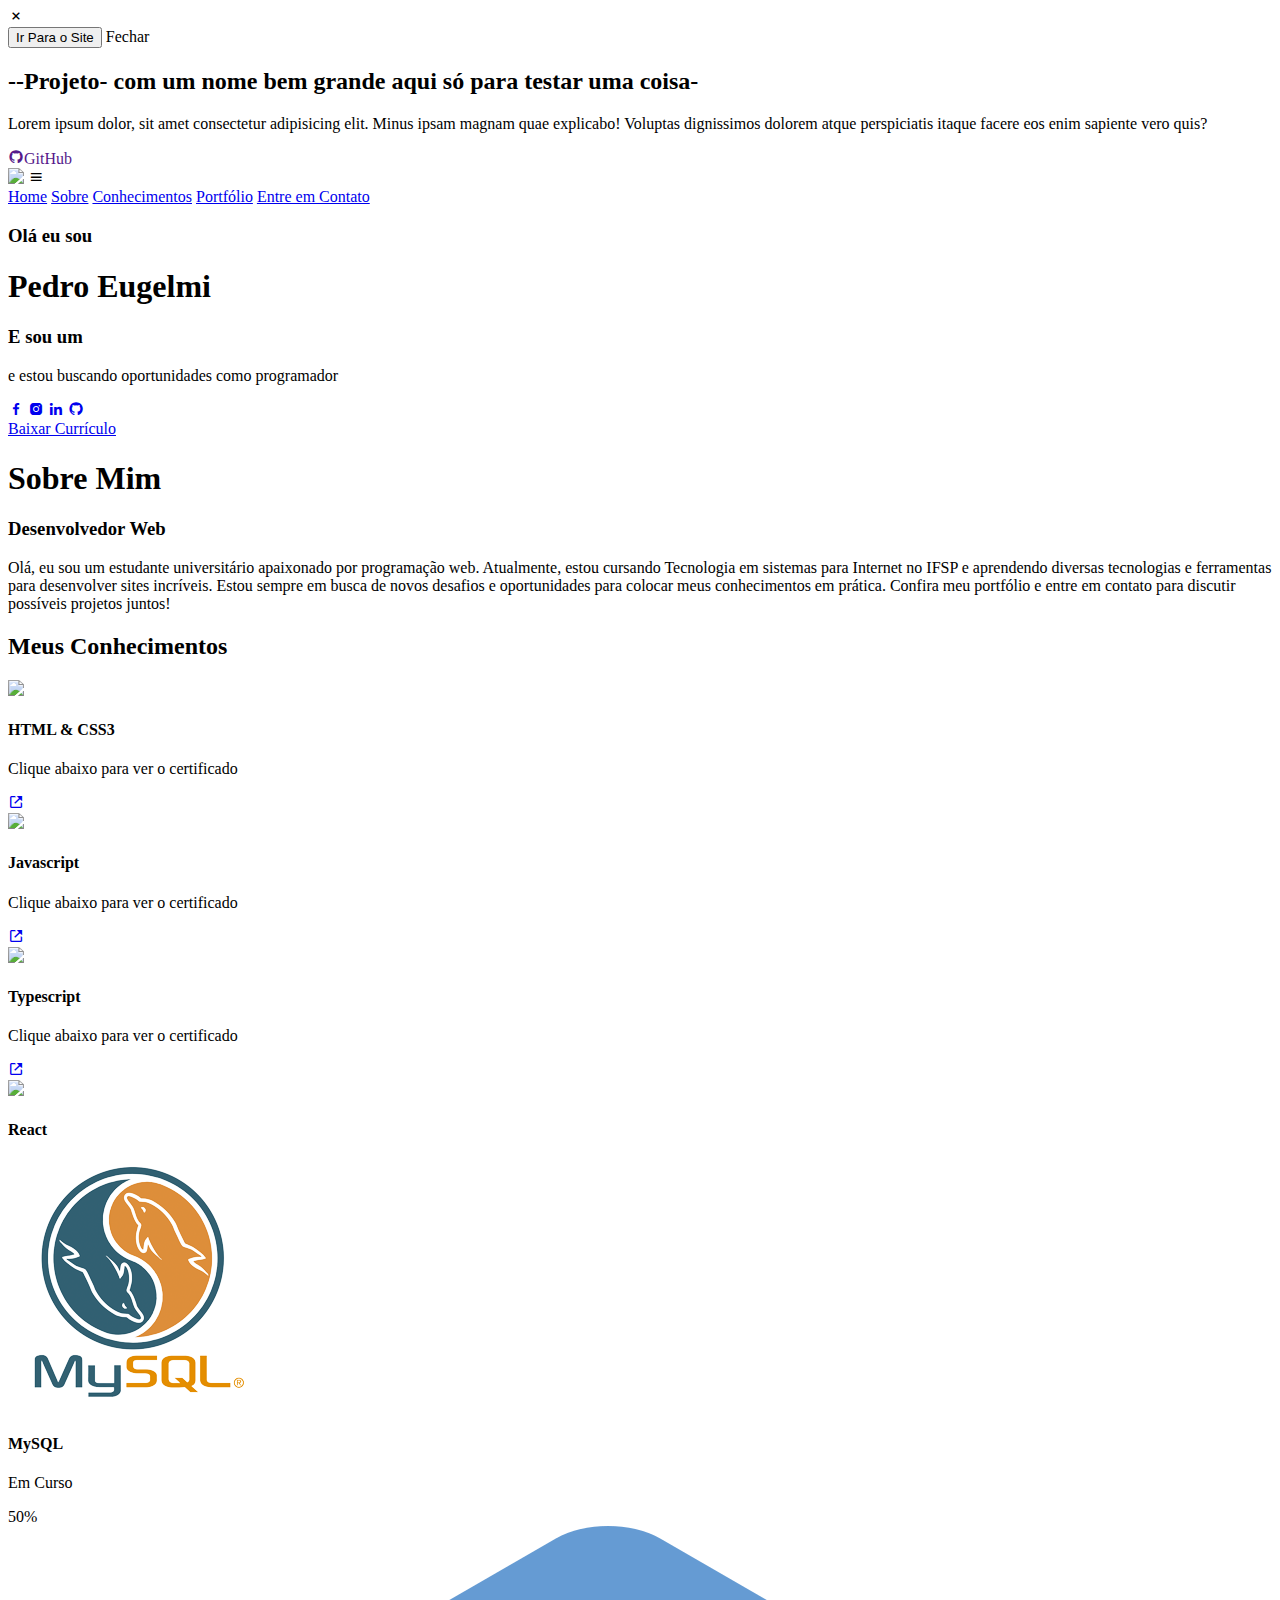
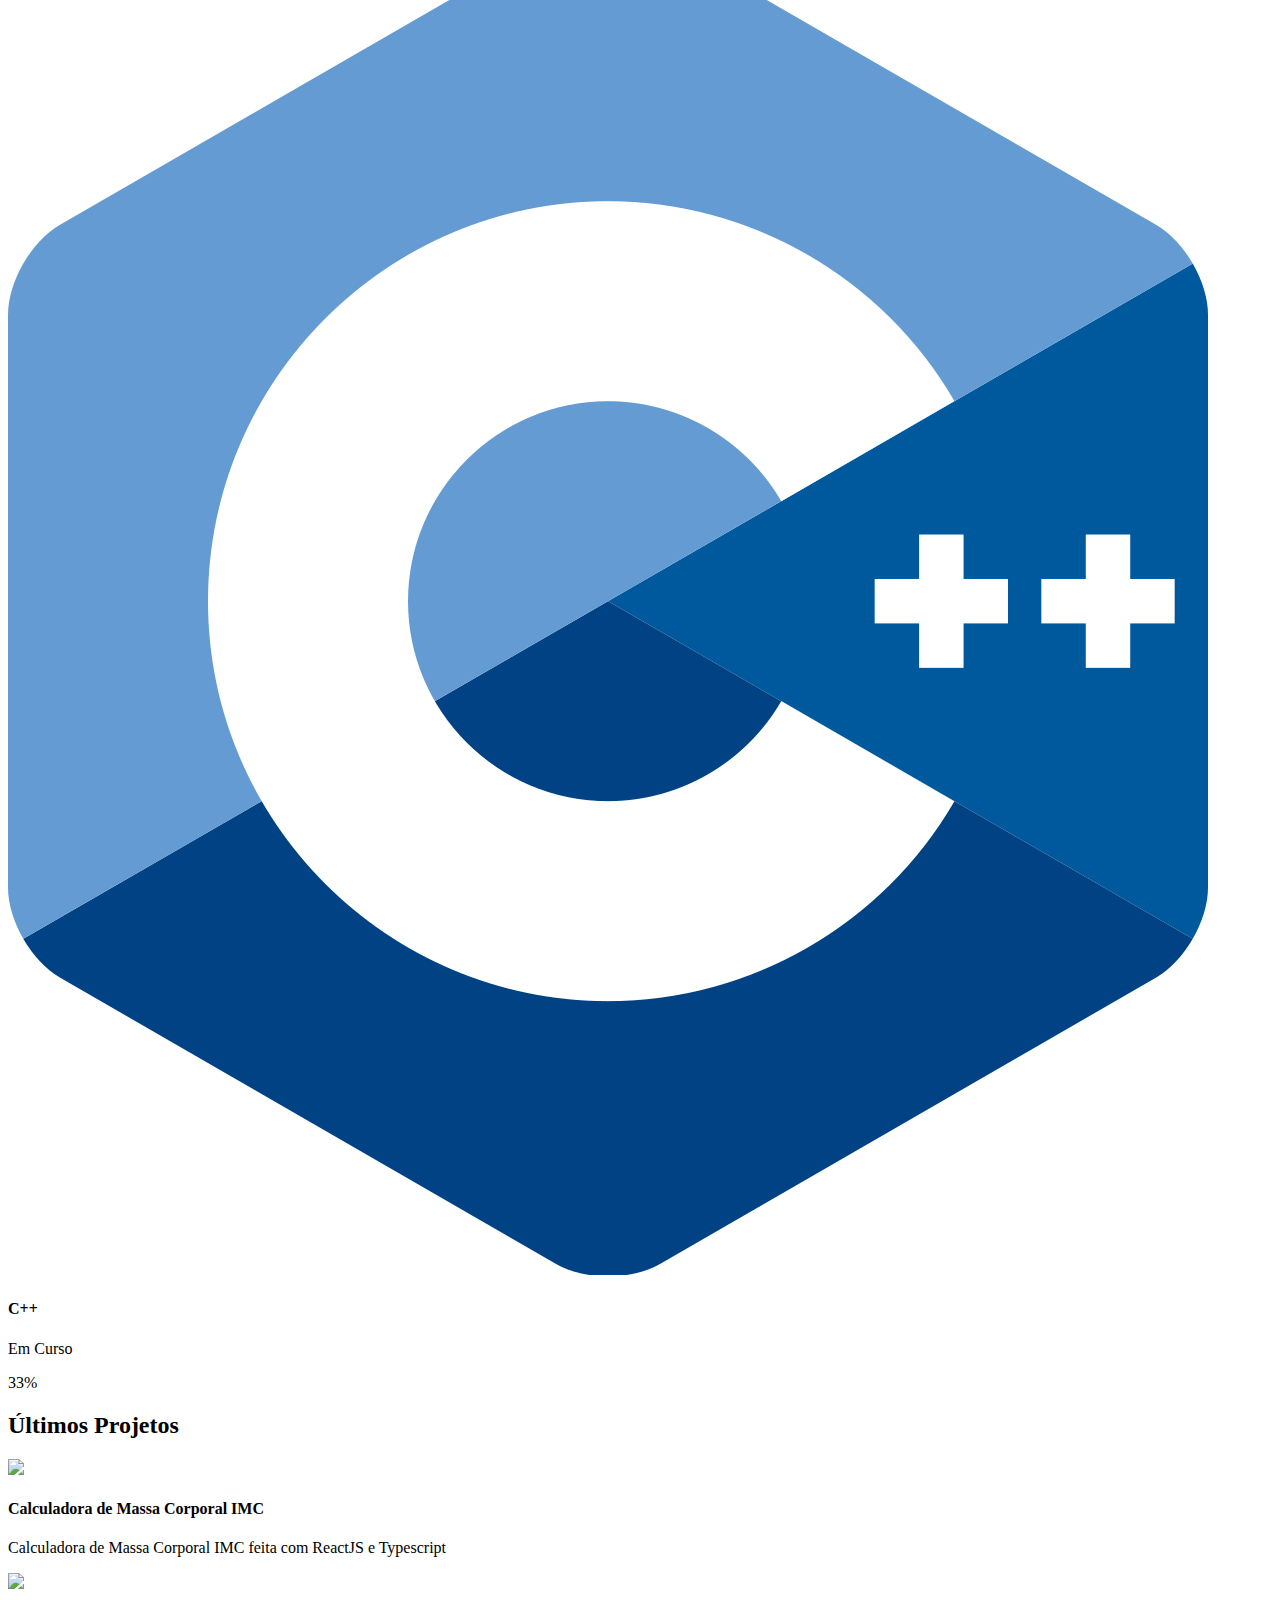
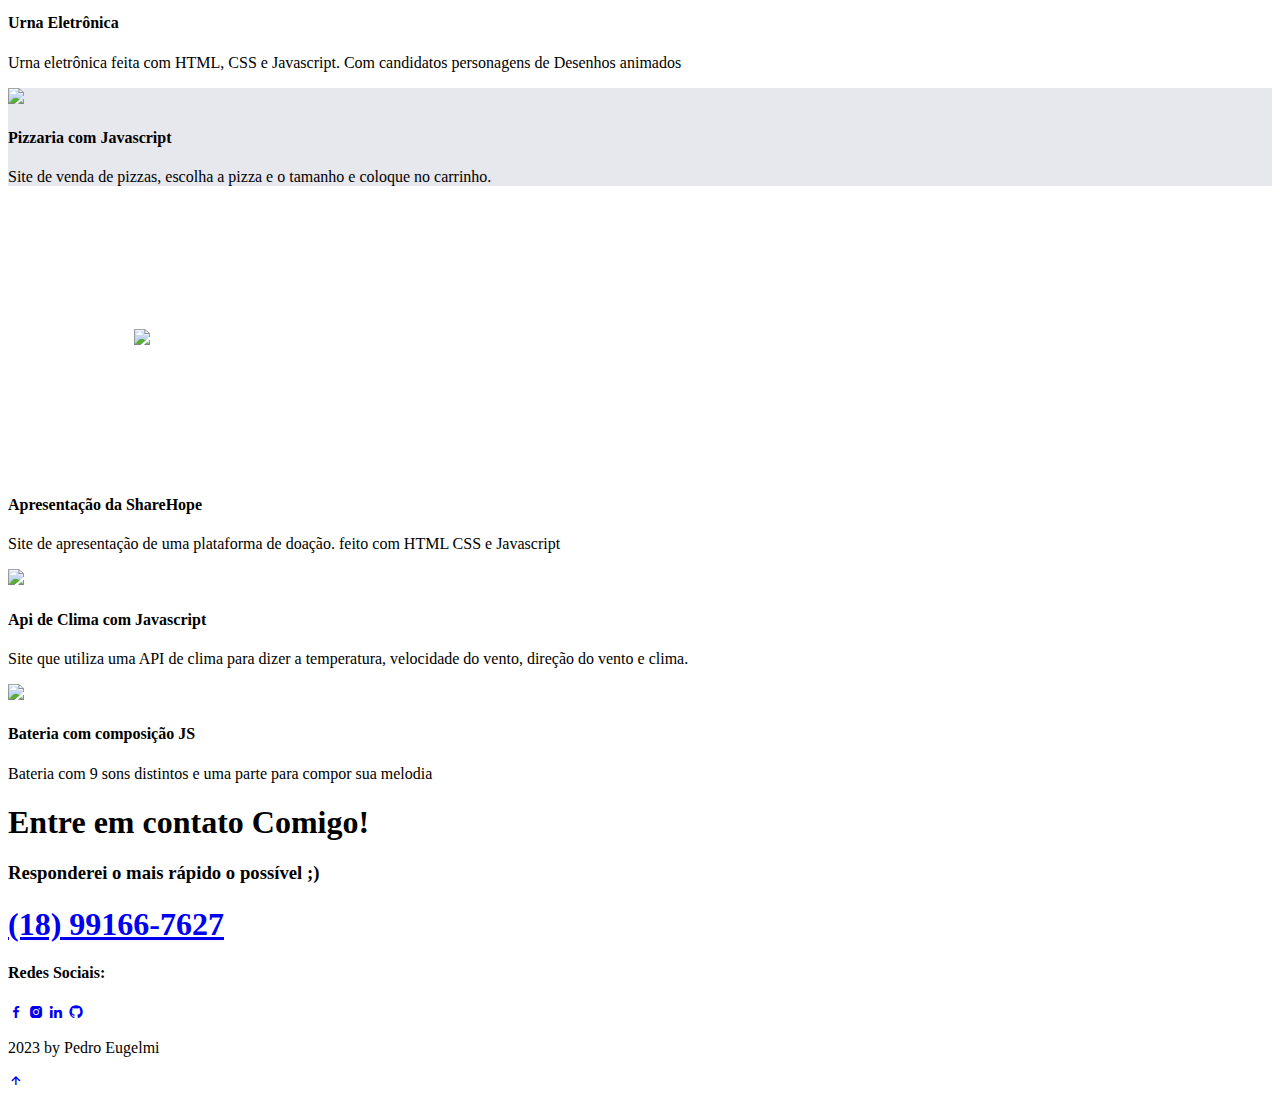
==== Portfolio/Index.html @ 973f457f "updating" ====
<!DOCTYPE html>
<html lang="en">
<head>
    <meta charset="UTF-8">
    <meta http-equiv="X-UA-Compatible" content="IE=edge">
    <meta name="viewport" content="width=device-width, initial-scale=1.0">
    <title>Pedro Eugelmi - Desenvolvedor Web</title>
    <link href="style.css" rel="stylesheet">
    <link href='https://unpkg.com/boxicons@2.1.4/css/boxicons.min.css' rel='stylesheet'>
    <link rel="icon" type="image/png" href="https://raw.githubusercontent.com/Pedro-Eugelmi/Portfolio/master/Portfolio/Assets/Favicon.png">

</head>
<body>   
    <!--Modal-->
              <div class="popUp">
                
                <div class="popUp-box">
                    <div class="close"><i class='bx bx-x'></i>
                    </div>
                    <div class="popUpLeft">
                        <div class="siteImg">
                    
                        </div>
                        <div class="buttons">
                          <a class="site" href="" target="_blank"><button class="button">Ir Para o Site</button></a>
                          <a class="closePC">Fechar</a>  
                        </div>
                        
                    </div>

                    <div class="popUpRight">        
                        <div class="content">
                            
                            <h2>--Projeto- com um nome bem grande aqui só para testar uma coisa-</h2>
                            <p>Lorem ipsum dolor, sit amet consectetur adipisicing elit. Minus ipsam magnam quae explicabo! Voluptas dignissimos dolorem atque perspiciatis itaque facere eos enim sapiente vero quis?</p>
                        </div>    
                            <div class="gitHub">                          
                              <a href="" target="_blank"> <i class='bx bxl-github'>GitHub</i></a>
                            </div>
                        
                    </div>
                </div>    

              </div>
    <!--Header desing-->

<header class="header">
    <a href="#" class="logo"><img src="Assets/Logopedro.png"></a>

    <i class='bx bx-menu' id="menu-item" ></i>

    <nav class="navbar">
        <a href="#home" class="active">Home</a>
        <a href="#sobre">Sobre</a>
        <a href="#conhecimentos">Conhecimentos</a>
        <a href="#portfolio">Portfólio</a>
        <a href="#contato">Entre em Contato</a>
    </nav>
</header>

<!--Home Section Desing-->

<section class="home" id="home">
    <div class="home-content">
        <h3 class="heading">Olá eu sou</h3>
        <h1 class="heading">Pedro Eugelmi</h1>
        <h3 class="heading">E sou um <span class="multiple-text"></span></h3>
        <p class="heading"  > e estou buscando oportunidades como programador
        </p>

        <div class="social-media">
            <a target="_blank" href="https://www.facebook.com/pedro.gabriel.37604303/"><i class='bx bxl-facebook'></i></a>
            <a target="_blank" href="https://www.instagram.com/pedroeugelmi/"><i class='bx bxl-instagram-alt' ></i></a>
            <a target="_blank" href="https://www.linkedin.com/in/pedro-eugelmi-3124a323a/"><i class='bx bxl-linkedin' ></i></a>
            <a target="_blank" href="https://github.com/Pedro-Eugelmi"><i class='bx bxl-github' ></i></a>
        </div>
        <a target="_blank" href="Assets/pdf/Pedro Eugelmi FRONTEND.pdf" class="btn">Baixar Currículo</a>
    </div>


</section>
<!--about me-->
<section class="aboutme" id="sobre">
    
    <div class="abtm">
        <div class="photo-spot">
           
        </div>

        <div class="aboutme-inf">
            <h1>Sobre <span>Mim</span></h1>
            <h3>Desenvolvedor Web</h3>
            <p>Olá, eu sou um estudante universitário apaixonado por programação web. 
                Atualmente, estou cursando Tecnologia em sistemas para Internet no <span>IFSP</span> 
                e aprendendo diversas tecnologias e ferramentas para desenvolver sites incríveis. Estou sempre em busca de novos desafios e oportunidades para colocar meus conhecimentos em prática. Confira meu portfólio e entre em contato para discutir possíveis projetos juntos!</p> 
                 
        </div>
         <div class="photo-spot-mobile">
        </div>
        
    </div>
    <!--mobile version photo-->
   
</section>
<!--knowledge-->
<section class="skills" id="conhecimentos">
    <h2 class="heading">Meus <span>Conhecimentos</span></h2>
    <div class="skills-container">
  
        <div data-key="1" class="skills-box">
            <img src="https://alunos.b7web.com.br/media/courses/logo/html5-e-css3.jpg">
           
            <div class="skills-layer">
                <h4>HTML & CSS3</h4>
                <p>Clique abaixo para ver o certificado</p>
                <a target="_blank" href="https://alunos.b7web.com.br/media/certificates/certificado_6801363.jpg"><i class='bx bx-link-external'></i></a>
            </div>
            
        </div>

        <div data-key="2" class="skills-box">
            <img src="https://alunos.b7web.com.br/media/courses/logo/javascript.jpg">
           
            <div class="skills-layer">
                <h4>Javascript</h4>
                <p>Clique abaixo para ver o certificado</p>
                <a target="_blank" href="https://alunos.b7web.com.br/media/certificates/certificado_493342.jpg"><i class='bx bx-link-external'></i></a>
            </div>
            
        </div>


            <div data-key="3" class="skills-box">
                <img src="https://alunos.b7web.com.br/media/courses/logo/typescript.jpg">
                    
                <div class="skills-layer">
                    <h4>Typescript</h4>
                    <p>Clique abaixo para ver o certificado</p>
                    <a href="#"><i class='bx bx-link-external'></i></a>
                </div>
          </div>
                


                
                <div data-key="4" class="skills-box">
                    <img src="https://alunos.b7web.com.br/media/courses/logo/reactjs.jpg">
                        
                    <div class="skills-layer">
                        <div class="finished">
                            <h4>React</h4>
                           <!--  <p>Em curso</p>
                           <a href="#"><i class='bx bx-link-external'></i></a>
                            <div class="studying">
                                <div class="bar">
                                    <div style="width: 10%;" class="line"></div>
                                
                                </div>
        
                                <div class="percentage">
                                    <span>30%</span>
                                </div>
        
                            </div> 
                            -->
                            
                        </div>
                    </div> 
                </div>
                                

            <div data-key="5" class="skills-box">
                <img src="Assets/techimg/mysql.png">
                    
            <div class="skills-layer">
                <div class="finished">
                    <h4>MySQL</h4>
                    <p>Em Curso</p>
                    <!--<a href="#"><i class='bx bx-link-external'></i></a>-->
                    <div class="studying">
                        <div class="bar">
                            <div style="width: 50%;" class="line">
                            </div>
                        
                        </div>

                        <div class="percentage">
                            <span>50%</span>
                        </div>

                    </div>   

                </div>
                
            </div> 
        </div>



        <div data-key="6" class="skills-box">
            <img src="Assets/techimg/cplusplus.png">
                
        <div class="skills-layer">
            <div class="finished">
                <h4>C++</h4>
                <p>Em Curso</p>
                <!--<a href="#"><i class='bx bx-link-external'></i></a>-->
                <div class="studying">
                    <div class="bar">
                        <div style="width: 33%;" class="line">
                        </div>
                    
                    </div>

                    <div class="percentage">
                        <span>33%</span>
                    </div>

                </div>   

            </div>
            
        </div> 
    </div>
                
                
                
            
            
    
        
   </div> 
</section>

<!--Portfólio-->
 <section class="portfolio" id="portfolio">
    <h2 class="heading"> Últimos <span>Projetos</span></h2>

    <div class="portfolio-container">

        <div data-key="1" class="portfolio-box">
            <img src="Assets/siteimages/masscalculator/small.jpg">
            <div class="portfolio-layer">
                <h4>Calculadora de Massa Corporal IMC</h4>
                <p>Calculadora de Massa Corporal IMC feita com ReactJS e Typescript
                   </p>
            </div>
            
        </div>

        <div data-key="2" class="portfolio-box">
            <img src="Assets/siteimages/urnaimages/urna.png">
            <div class="portfolio-layer">
                <h4>Urna Eletrônica</h4>
                <p>Urna eletrônica feita com HTML, CSS e Javascript. 
                    Com candidatos personagens de Desenhos animados
                </p>
            </div>
            
        </div>


    
        <div data-key="3" style="background-color: rgb(231, 231, 238);" class="portfolio-box">
            <img src="../Pizzaria/images/Logo.png">
            <div class="portfolio-layer">
                <h4>Pizzaria com Javascript</h4>
                <p>Site de venda de pizzas, escolha a pizza e o tamanho e coloque no carrinho.
                   </p>
            </div>
            
        </div>

        <div data-key="4" class="portfolio-box">
            <img src="Assets/siteimages/sharehopeimages/logo.png" style="padding: 10%;">
            <div class="portfolio-layer">
                <h4>Apresentação da ShareHope</h4>
                <p>Site de apresentação de uma plataforma de doação. feito com HTML CSS e Javascript</p>
                </div>
            
        </div>

        <div  data-key="5" class="portfolio-box">
            <img src="Assets/siteimages/weather/size.jpg">
            <div class="portfolio-layer">
                <h4>Api de Clima com Javascript</h4>
                <p>Site que utiliza uma API de clima para dizer a temperatura, velocidade do vento, direção do vento e clima.
                   </p>
            </div>
            
        </div>

        <div data-key="6" class="portfolio-box">
            <img src="Assets/siteimages/bateria/size.jpg">
            <div class="portfolio-layer">
                <h4>Bateria com composição JS</h4>
                <p>Bateria com 9 sons distintos e uma parte para compor sua melodia </p>
            
            </div>

        </div> 
        
        
    </div><div class="button" style="display: none;">
            <a href="#" class="btn">Mais Projetos
            </a>
        </div>
             
 </section>
 <!--Desing contato-->
        <section class="contact" id="contato">
            <div class="whatsapp">
                <div class="wtp-inf">
                    <h1>Entre em contato <span>Comigo!</span></h1>
                    <h3>Responderei o mais rápido o possível ;)</h3>
                    <a target="_blank" href="https://api.whatsapp.com/send?phone=18991667627"><h1><span>(18) 99166-7627</a></span></h1></a>
        
                </div>
            </div>
                <h4>Redes Sociais:</h4>
                <div class="social-media">
                    
                    <a target="_blank" href="https://www.facebook.com/pedro.gabriel.37604303/"><i class='bx bxl-facebook'></i></a>
                    <a target="_blank" href="https://www.instagram.com/pedroeugelmi/"><i class='bx bxl-instagram-alt' ></i></a>
                    <a target="_blank" href="https://www.linkedin.com/in/pedro-eugelmi-3124a323a/"><i class='bx bxl-linkedin' ></i></a>
                    <a target="_blank" href="https://github.com/Pedro-Eugelmi"><i class='bx bxl-github' ></i></a>
                </div>
            
            
        </section>
 <!--desing footer-->
  <footer class="footer">
    <div class="footer-text">
        <p>2023 by Pedro Eugelmi</p>
    </div>
    <div class="footer-icontop">
        <a href="#"><i class='bx bx-up-arrow-alt'></i></a>
    </div>
  </footer>

<script src="https://unpkg.com/typed.js@2.0.132/dist/typed.umd.js"></script> 
<script src="https://unpkg.com/scrollreveal"></script>
<script src="sites.js"></script>  
<script src="script.js"></script>  

</body>
</html>
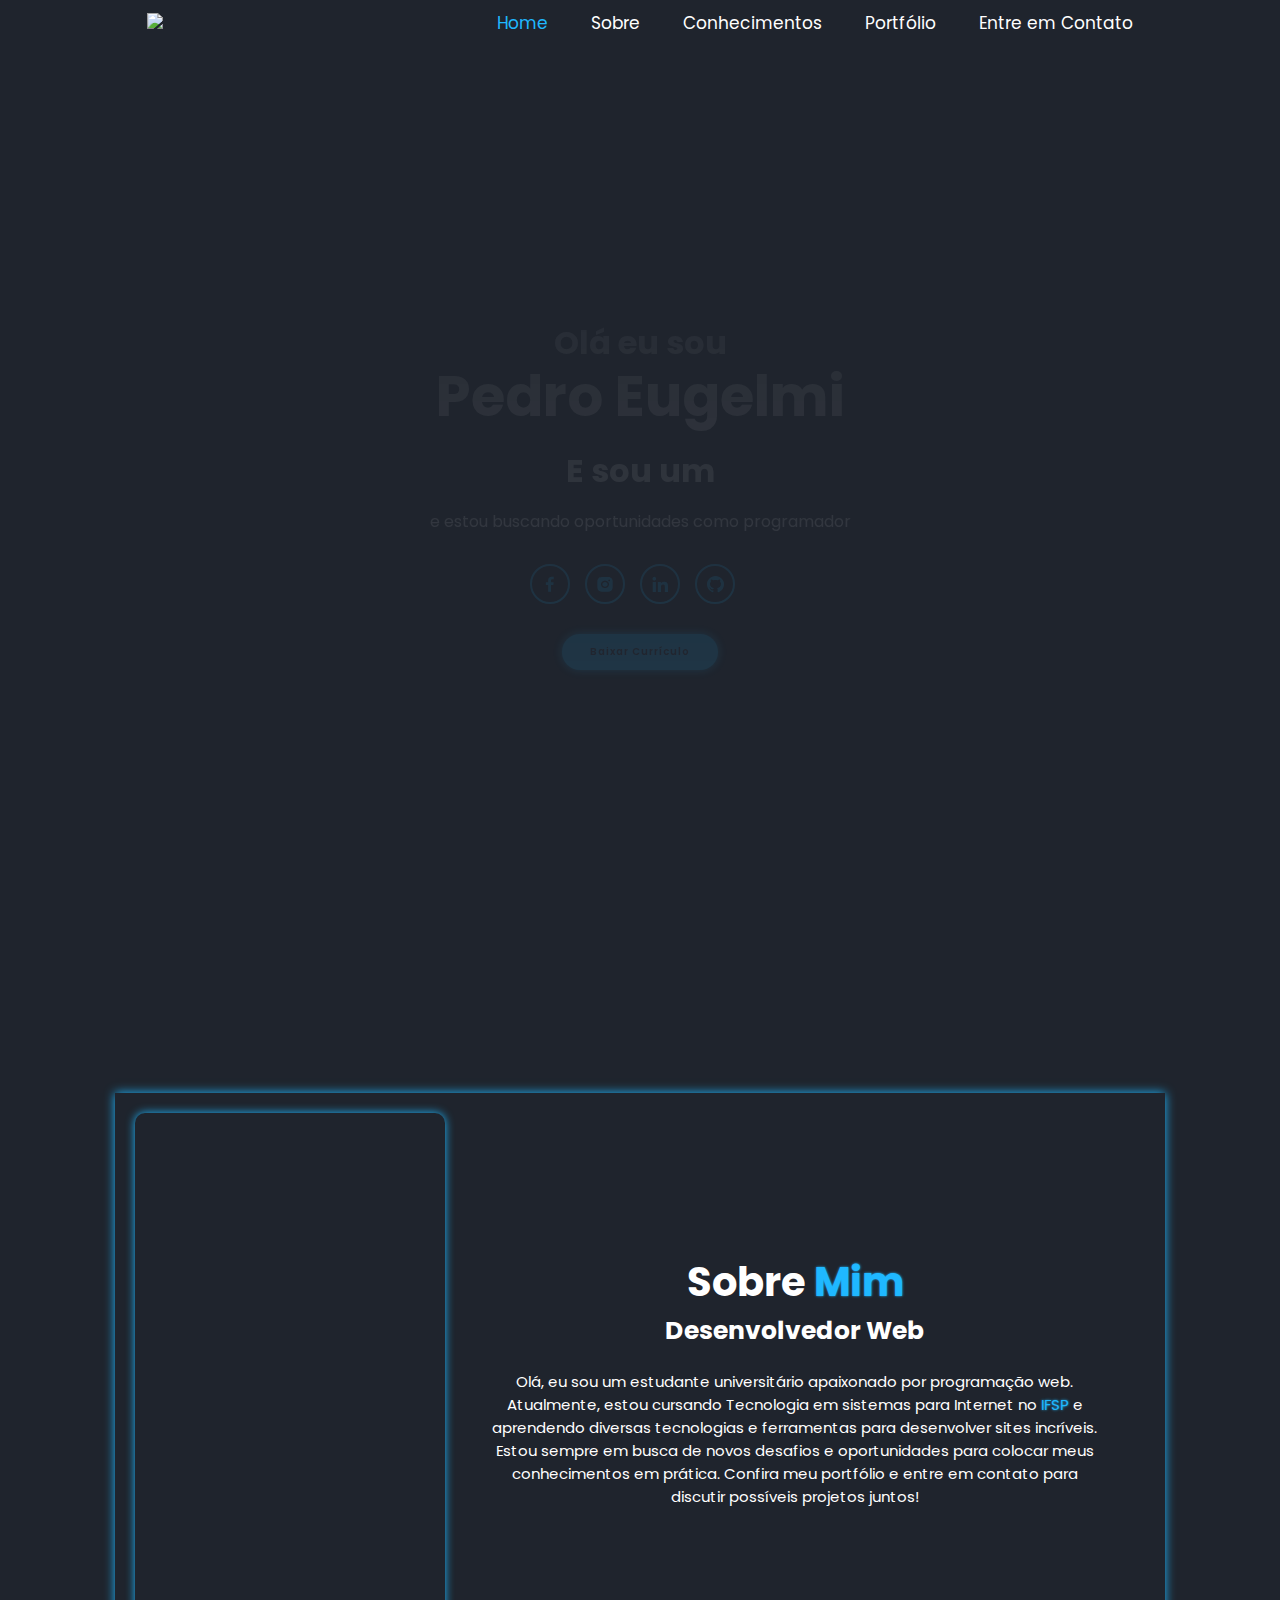
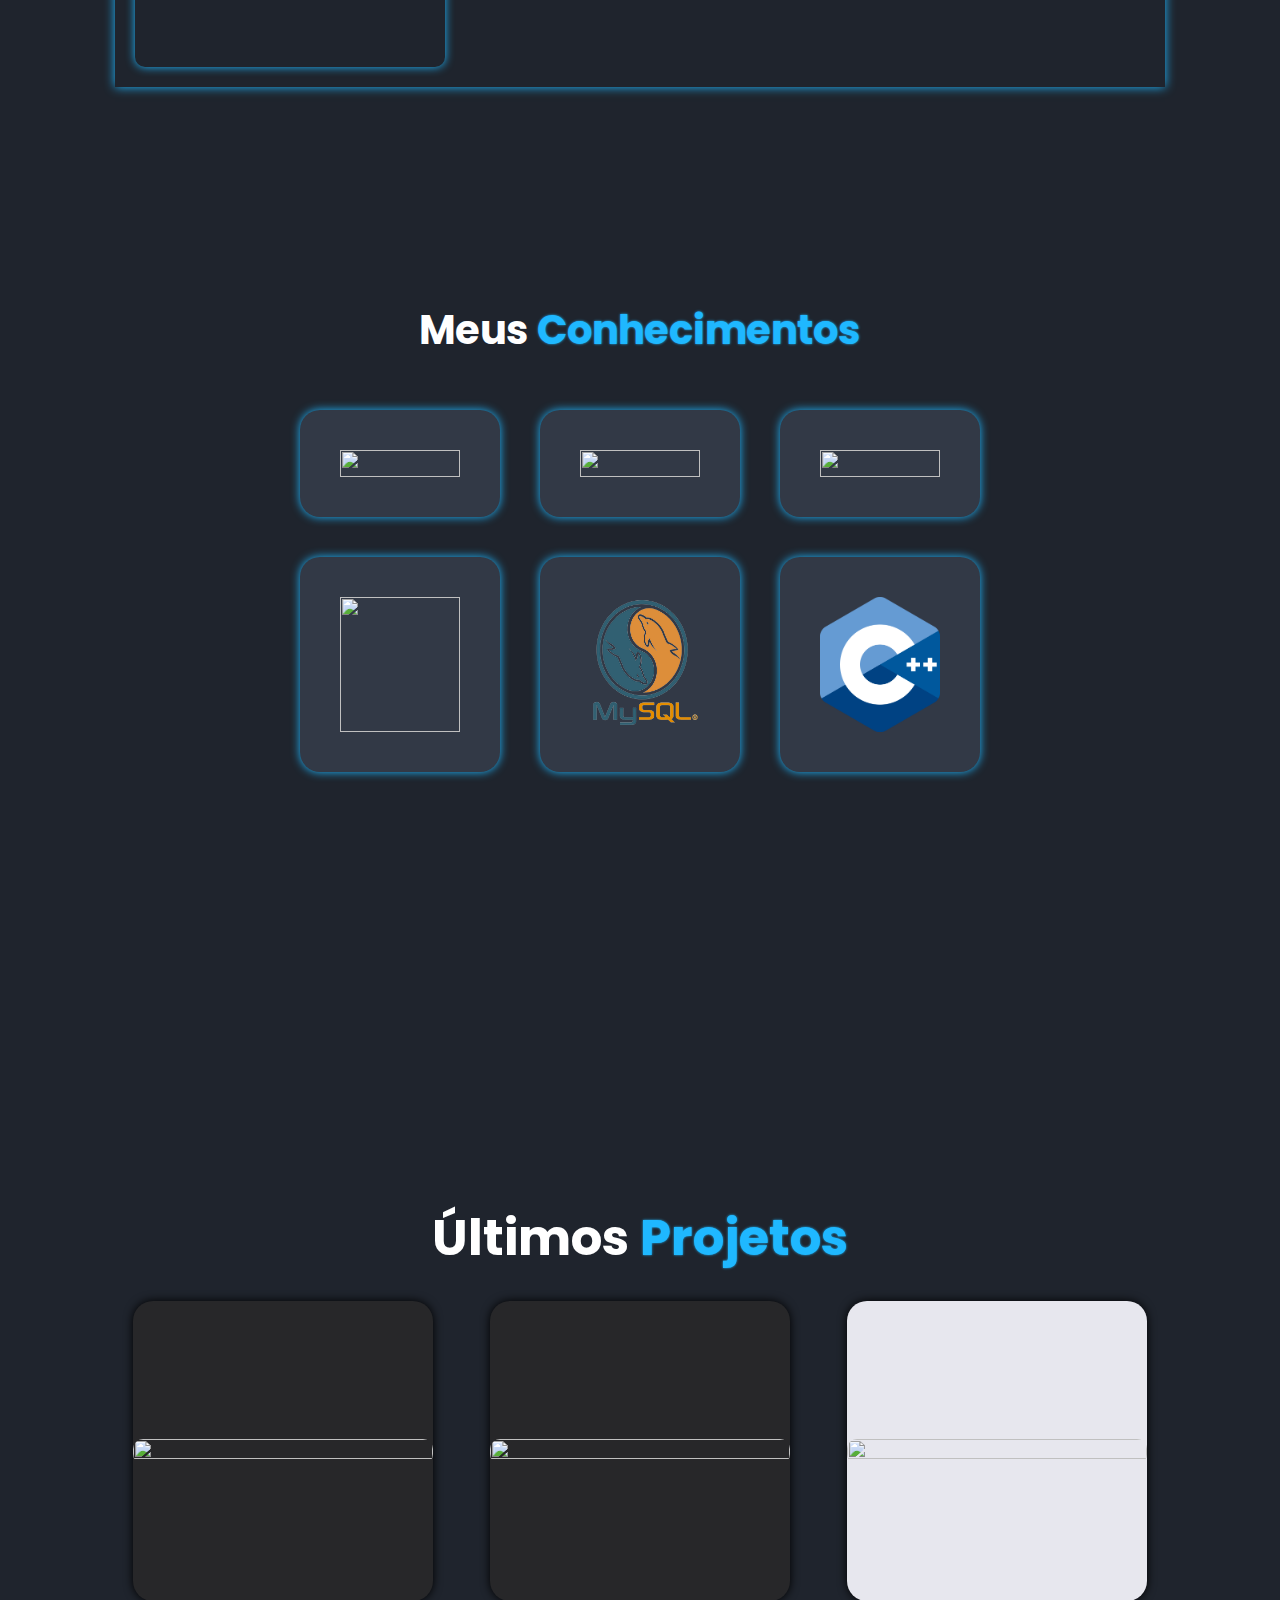
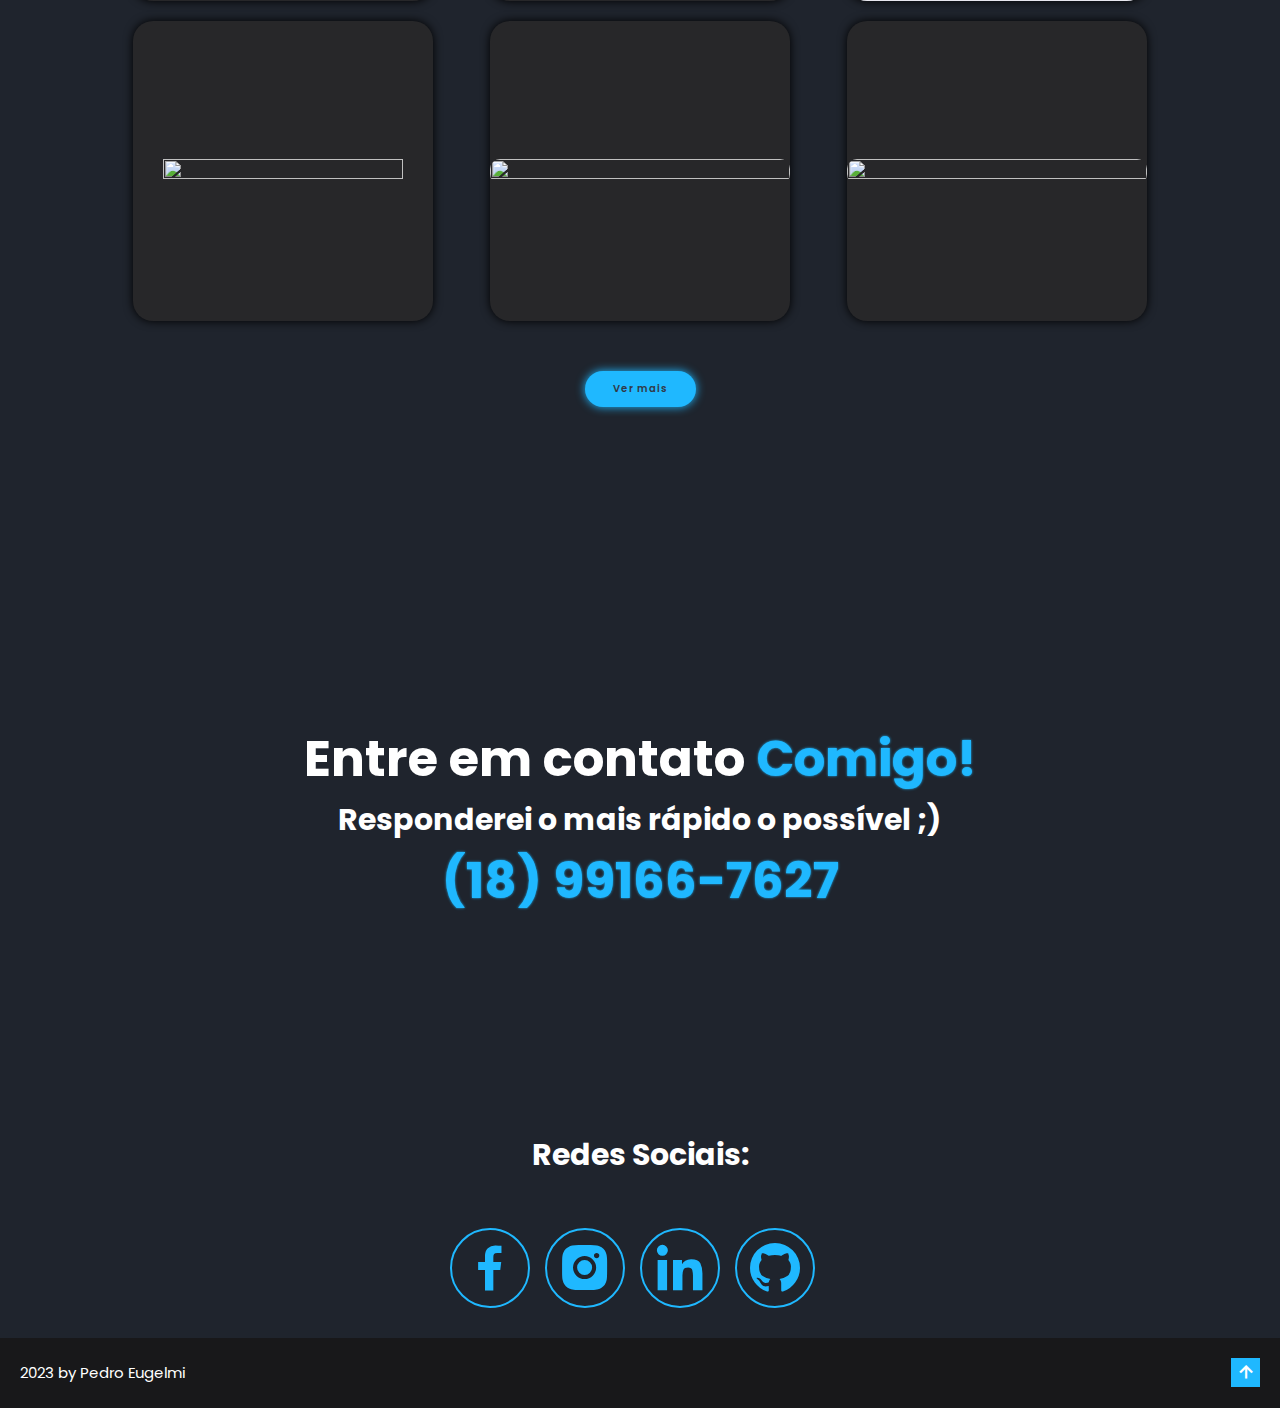
==== commit 6bfbef96: "second page" ====
--- a/Portfolio/Index.html
+++ b/Portfolio/Index.html
@@ -106,10 +106,12 @@
 <section class="skills" id="conhecimentos">
     <h2 class="heading">Meus <span>Conhecimentos</span></h2>
     <div class="skills-container">
-  
+
+
         <div data-key="1" class="skills-box">
             <img src="https://alunos.b7web.com.br/media/courses/logo/html5-e-css3.jpg">
            
+
             <div class="skills-layer">
                 <h4>HTML & CSS3</h4>
                 <p>Clique abaixo para ver o certificado</p>
@@ -138,6 +140,7 @@
                     <p>Clique abaixo para ver o certificado</p>
                     <a href="#"><i class='bx bx-link-external'></i></a>
                 </div>
+
           </div>
                 
 
@@ -262,7 +265,7 @@
 
     
         <div data-key="3" style="background-color: rgb(231, 231, 238);" class="portfolio-box">
-            <img src="../Pizzaria/images/Logo.png">
+            <img src="Assets/siteimages/pizzaria/big.jpg">
             <div class="portfolio-layer">
                 <h4>Pizzaria com Javascript</h4>
                 <p>Site de venda de pizzas, escolha a pizza e o tamanho e coloque no carrinho.
@@ -305,7 +308,10 @@
             <a href="#" class="btn">Mais Projetos
             </a>
         </div>
-             
+        <div class="seemore">
+              <a target="_blank" href="pages/portfolio.html" class="btn">Ver mais</a>
+        </div>
+      
  </section>
  <!--Desing contato-->
         <section class="contact" id="contato">
--- a/Portfolio/style.css
+++ b/Portfolio/style.css
@@ -0,0 +1,707 @@
+@import url('https://fonts.googleapis.com/css2?family=Poppins:wght@300;400;500;600;700;800;900&display=swap');
+
+*{
+    font-family: poppins,sans-serif;
+    margin: 0; padding: 0;
+    box-sizing: border-box;
+    border: none;
+    outline: none;
+    scroll-behavior: smooth;
+    text-decoration: none;}
+
+
+:root {
+    --bg-color:#1f242d;
+    --second-bg-color:#323946;
+    --text-color:#fff;
+    --main-color:rgb(31, 184, 255);
+}
+
+html{
+    font-size: 62.5%;
+    overflow-x: hidden;
+}
+
+body 
+{ background:var(--bg-color);
+   color:var(var(--text-color));
+}
+
+h1 {
+  font-size: 5rem;
+color: white;
+}
+
+.logo img{
+    width: 20rem; height: auto;
+}
+.header 
+{ position: fixed;
+  top:0;
+  left: 0;
+  width: 100%;
+  background: var(--bg-color);
+  display: flex;
+  justify-content: space-around;
+  align-items: center;
+  z-index: 100;
+  padding-top: 1rem;
+}
+section {
+    padding: 10rem 9% 2rem;
+    min-height: 100vh;
+  }
+.home-content 
+{  margin-top: 5rem;
+  background-image: url("https://github.com/Pedro-Eugelmi/Portfolio/blob/master/Portfolio/Assets/mainimageop3.jpg?raw=true");
+  box-shadow: 0 0 1rem var(--main-color);
+  height: 75vh;
+  width: 100%;
+  background-size: cover;
+  background-repeat: no-repeat;
+  background-position: center center;
+  color: var(--text-color);
+  mask-image: linear-gradient(to bottom, rgba(0,0,0,0), rgba(88, 4, 4, 0.151));
+  display: flex;
+  flex-direction: column;
+  justify-content: center;
+  align-items: center;
+  text-align: center;}
+.home-content h3:nth-of-type(2){
+    margin-bottom: 2rem;
+    }
+  .home-content h3
+  { font-size: 3.2rem;
+    font-weight: 700;
+    line-height: 1.1;
+    text-align: center;
+  margin-top: 2rem;}
+    .home-content h1
+    {   font-size: 5.6rem;
+        font-weight: 700;
+        line-height: 1.3;
+    }
+ .home-content p 
+ { font-size: 1.6rem;
+  text-align: center;}
+ span
+ { color: var(--main-color);
+   text-shadow: 0 0 .25rem var(--main-color);}
+  
+ .social-media{
+    display: flex;
+    justify-content: center;
+    align-items: center;
+    width: 4rem;
+    height: 4rem;
+    background-color: transparent;
+    border:.2rem;
+    transform: .5s;
+    padding: 5rem;
+ }
+ .social-media a:hover{
+    background-color: var(--main-color);
+    color: var(--second-bg-color);
+    box-shadow: 0 0 1rem var(--main-color);
+ }
+.navbar a {
+    font-size: 1.7rem;
+    color: var(--text-color);
+    margin-left: 4rem;
+    transition: .3s;    
+}
+.navbar.active {
+  display: block;
+}
+.navbar a:hover, .navbar .active{
+    color:var(--main-color);
+}
+#menu-item{
+    font-size: 50px;
+    color: white;
+    z-index: 999;
+    display: none;
+}
+.home-img img
+{ width: 100%; 
+height: auto;}
+.social-media a 
+{ display: inline-flex; 
+justify-content: center;
+align-items: center;
+width: 4rem;
+height: 4rem;
+background: transparent;
+border: .2rem solid var(--main-color);
+border-radius: 50%;
+font-size: 2rem;
+color:var(--main-color)  ;
+margin: 3rem 1.5rem 3rem 0;
+padding: 1rem;}
+.btn
+{display: inline-block;
+padding: 1rem 2.8rem;
+background:var(--main-color);
+border-radius: 4rem;
+box-shadow: 0 0 1rem var(--main-color);
+color: var(--second-bg-color);
+letter-spacing: .1rem;
+font-weight: 600;}
+.btn:hover
+{ box-shadow: none;}
+.abtm{
+    width: 100%; height: 66vh   ;
+    display: flex;
+    flex-direction: row;
+    justify-content: center;
+    align-items: center;
+    color: white;
+    padding: 2rem;
+    box-shadow: 0 0 1rem var(--main-color);
+    background-image: url("https://thumbs.gfycat.com/GiganticBowedCattle-max-1mb.gif");
+    background-size: cover;
+}
+.aboutme{ 
+    display: flex;
+    justify-content: center;
+    align-items: center;
+    flex-direction: column;
+}
+.aboutme h1{
+    color: white;
+    font-size: 4rem;
+}
+.photo-spot
+{   flex: 1;
+  display: flex;
+  justify-content: flex-end;
+  background-image: url("https://github.com/Pedro-Eugelmi/Portfolio/blob/master/Portfolio/Assets/photo.jpg?raw=true");
+  background-size: cover;
+  background-repeat: no-repeat;
+  background-position: center;
+  height: 100%;
+  box-shadow: 0 0 1rem var(--main-color);
+  border-radius: 1rem;}
+
+  .photo-spot-mobile
+  { display: none;
+    background-image: url('https://github.com/Pedro-Eugelmi/Portfolio/blob/master/Portfolio/Assets/photo.jpg?raw=true');
+    background-size: cover;
+    background-repeat: no-repeat;
+    box-shadow: 0 0 1rem var(--main-color);
+    border-radius: 1rem;
+    height: 20rem;
+    width: 25%}
+
+.aboutme-inf {
+    height: 66vh;
+    flex:2;
+    display: flex;
+    flex-direction: column;
+    justify-content: center;
+    align-items: center;
+    text-align: center;
+    padding: 4rem;
+}
+.heading 
+{ text-align: center;}
+.aboutme-inf h3
+{font-size: 2.5rem;
+margin-bottom: 2rem;}
+
+.aboutme-inf p {
+    font-size: 1.5rem;
+    margin-bottom: 2rem;
+}
+.skills{ 
+    padding: 10rem;
+    display: flex;
+    align-items: center;
+    flex-direction: column;
+}
+.skills h2 
+{ color: var(--text-color);
+  font-size: 4rem;
+  margin-bottom: 5rem;
+align-items: center;}
+.skills-container h3 
+{ margin-bottom: 2rem; }
+.skills-container {
+  display: grid;
+  grid-template-columns: repeat(3, auto);
+  gap: 4rem;
+  color: var(--text-color);
+
+}
+
+.skills-container .skills-box {
+  position: relative;
+  border-radius: 2rem;
+  box-shadow: 0 0 1rem var(--main-color);
+  overflow: hidden;
+  display: flex;
+  align-items: center;
+  flex: 1 1 25rem;
+  padding: 4rem;
+  background-color: var(--second-bg-color);
+  flex-direction: column;
+  width: 20rem;
+  height: auto;
+  line-height: 20px;
+}
+
+
+.skills-box img{
+    width:100%;
+    height: 100%;
+    transition: .5s;}
+
+    .skills-box .skills-layer
+    {position: absolute;
+    bottom: 0;
+    left: 0;
+    width: 100%;
+    height: 100%;
+    background: linear-gradient(rgba(0,0,0,.2), var(--main-color));
+    display: flex;
+    align-items: center;
+    justify-content: center;
+    flex-direction: column;
+    text-align: center;
+    transform: translateY(100%);
+    transition: 0.5s;}
+    .skills-box:hover .skills-layer
+    {transform: translateY(0);}
+    
+    .skills-box h2
+    { color: var(--text-color);
+    font-size: 3rem;}
+
+  .skills-layer h4 
+    { font-size: 2rem;
+      color: white;}
+      .skills-layer p
+      {color: var(--text-color);
+      font-size: 1.6rem;
+      margin: .3rem 0 1rem;}
+
+      .skills-layer a 
+ {display: inline-flex;
+  justify-content: center;
+  align-items: center;
+  width: 5rem;
+  height: 5rem;
+  background: var(--text-color);
+  border-radius: 50%;}
+  .skills-layer a i 
+{font-size: 2rem;
+ color: var(--second-bg-color);}
+  .skills-box:hover img {
+      transform: scale(1.1);
+    }
+  .studying{
+      display: flex;
+      justify-content: center;
+      align-items: center;
+      flex-direction: column;
+      margin-top: 1rem;
+      min-width: 20rem;
+  }
+.studying .bar{
+  width: 80%;
+  height: 12px;
+  background-color: #32394685;
+  border-radius: 1rem;
+  display: flex;
+  align-items: center;
+  justify-content: flex-start;}
+.studying .line 
+{ background-color: green;
+  height: 8px;
+  margin-left: 5px;}
+.studying .percentage, .studying span 
+{ color: white;
+font-size: 2rem;
+margin-top: 1rem;}
+
+.portfolio h2 
+{ font-size: 5rem;
+color: white;
+text-align: center;
+margin-bottom: 2.5rem;}
+
+.portfolio-container 
+{ display: grid;
+  grid-template-columns: repeat(3, 1fr);
+  place-items: center;
+  gap: 2rem;}
+
+  .portfolio-container .portfolio-box
+  { position: relative;
+    border-radius: 2rem;
+    box-shadow: 0 0 1rem;
+    overflow: hidden;
+    display: flex;
+    cursor: pointer;
+    width: 30rem;
+    height: 30rem;
+    display: flex;
+    justify-content: center;
+    align-items: center;
+    background-color: rgb(39, 39, 41);}
+.portfolio-box img{
+    width: 100%;
+    height:fit-content;
+    transition: .5s;
+    border-radius: 1rem;}
+
+    .portfolio-box .portfolio-layer
+    {position: absolute;
+    bottom: 0;
+    left: 0;
+    width: 100%;
+    height: 100%;
+    background: linear-gradient(rgba(0,0,0,.2), var(--main-color));
+    display: flex;
+    justify-content: center;
+    align-items: center;
+    flex-direction: column;
+    text-align: center;
+    transform: translateY(100%);
+    transition: 0.5s;}
+    .portfolio-box:hover .portfolio-layer
+    {transform: translateY(0);}
+
+.portfolio-layer h4 
+    { font-size: 3rem;
+      color: white;}
+      .portfolio-layer p
+      {color: var(--text-color);
+      font-size: 1.6rem;
+      margin: .3rem 0 1rem;}
+
+      .portfolio-layer a 
+      {display: inline-flex;
+       justify-content: center;
+        align-items: center;
+        width: 5rem;
+        height: 5rem;
+        background: var(--text-color);
+        border-radius: 50%;}
+    .portfolio-box:hover img {
+      transform: scale(1.1);}
+    .popUp
+    { position: fixed;
+      top: 50%;
+      left: 50%;
+      width: 100%;
+      height: 100%;
+      z-index: 9999;
+      transform: translate(-50%, -50%);
+      background-color: rgba(0, 0, 0, 0.253) ;
+      justify-content: center;
+      align-items: center;
+      display: none;
+      opacity: 0;
+      transition: 0.5s;
+
+    }
+    .popUp-box
+    { width: 70%;
+      min-height: 70vh;
+      padding: 2rem;
+      background-color: var(--second-bg-color);
+      border-radius: 2rem;
+      box-shadow: 0 0 1rem var(--main-color); 
+      display: flex;}
+    .popUpLeft
+    { display: flex;
+      flex-direction: column;
+      flex: 1; 
+      padding: 2rem;}
+    .popUpLeft .siteImg
+    { width:100%;
+      height: 300px;
+      border-radius: 2rem;
+      box-shadow: 0 0 1rem rgb(190, 189, 189); 
+      min-height: 20rem;
+      background-image: url('Assets/EM-BREVE....png');
+      background-size:contain;
+      background-repeat: no-repeat;
+      background-position: center;
+      background-color: black;}
+    .popUpLeft .buttons
+    { display: flex;
+      flex-direction: column;
+      justify-content: center;
+      align-items: center;
+      margin-top: 1rem;
+      }
+    .popUpLeft .button 
+    { background-color: var(--main-color);
+      width: auto;
+      padding: 1.5rem;
+      border-radius: 1rem;
+      font-size: 2rem;
+      cursor: pointer;
+      text-decoration: none;}
+      .popUpLeft .buttons a 
+      {text-decoration: none;
+      }
+      .popUpLeft .button:hover
+      {box-shadow: 0 0 1rem var(--main-color);}  
+      .popUpLeft a
+      {color: var(--text-color);
+      font-size: 1.5rem;
+      text-decoration: underline;
+      cursor: pointer;
+      margin-top: 1rem;} 
+
+    .popUpRight
+    { display: flex;
+      flex-direction: column;
+      align-items: center;
+      justify-content: space-between;
+      text-align: center;
+      flex: 1;
+      width: 100%;
+      padding: 2rem;}
+
+      .popUpRight .content h2 
+      { font-size: 3rem;
+        color: var(--main-color);
+        line-height: 100%;
+        word-wrap: break-word;}
+    .popUpRight .content p
+    { color: var(--text-color);
+      font-size: 2rem;
+      margin-top: 2rem;
+      word-wrap: break-word;
+      text-align: left;}
+      .gitHub
+      {margin-top: 2rem;}
+    .popUpRight .gitHub a
+    { color: var(--main-color);
+      font-size: 3rem;
+    margin-top: 2rem;}
+      .popUpRight .gitHub a:hover{
+       font-size: 3.2rem;
+       text-shadow: 0 0 1rem;}
+    .popUp-box .close 
+    { width: 100%;
+      height: 20px;
+    display: none;
+    align-items: center;
+    justify-content: flex-end;
+    font-size: 6rem;
+    color: red;}
+
+    .button 
+    { width: 100% ;
+     display: flex;
+      justify-content: center;
+    margin-top: 2rem;}
+    .footer 
+    {display: flex;
+    justify-content: space-between;
+    align-items: center;
+    flex-wrap: wrap;
+    padding: 2rem;
+    background-color:rgb(24, 24, 26);}
+    .footer-text
+    { font-size: 1.5rem;
+      color: var(--text-color);}
+      .footer-icontop a:hover{
+        transition: 0.25s;
+      }
+      .footer-icontop a i:hover 
+      { box-shadow: 0 0 1rem var(--main-color); }
+    .footer-icontop a i 
+    { font-size: 2.4rem;
+      color: var(--text-color);
+      background-color: var(--main-color);
+      padding: 0.25rem;
+}
+.header.sticky{
+  border-bottom: .1rem solid rgba(0,0,0,.2);
+}
+#contato {
+  display: flex;
+  flex-direction: column;
+  align-items: center;
+  justify-content: center;
+}
+.whatsapp
+{ display: flex;
+flex-direction: center;
+align-items: center;
+justify-content: flex-start;
+width: 100%;
+height: 65vh;
+text-align: center;
+margin-bottom: 2rem;}
+.whatsapp i 
+{ color: var(--main-color);
+font-size: 5rem;}
+#contato h4 
+{color: white;
+font-size: 3rem;
+margin-bottom: 4rem;}
+#contato .social-media a,#contato .social-media i
+{ font-size: 6rem;
+  width: 8rem;
+  height: 8rem;
+  display: flex;
+  justify-content: center;
+  align-items: center;}
+.wtp-inf 
+{ display: flex;
+justify-content: center;
+align-items: center;
+flex-direction: column;
+width: 100%;}
+.wtp-inf h1 
+{ font-size: 5rem;
+color: white;}
+.wtp-inf h3 
+{ font-size: 3rem; 
+color: white;}
+.wtp-nbm 
+{ font-size: 7rem;}
+.wtp-inf .btn 
+{ font-size: 2rem;
+margin-top: 1rem;}
+.showcasewebsites
+{ margin-top: 50px;
+  margin-bottom: 50px;}
+
+@media(max-width: 1000px )
+{ html { font-size: 45%;}
+section {
+  padding: 10rem 4% 2rem;
+  min-height: 100vh;
+}
+.popUp-box
+{flex-direction: column;}
+}
+.showcaseTitle{
+  display: flex;
+  align-items: center;
+  justify-content: center;
+}
+.showcase 
+{ margin-top: 50px;}
+
+@media(max-width: 750px )
+{
+   #menu-item 
+  { display: block; 
+  }
+.navbar{ 
+  position: absolute;
+  top: 100%;
+  left: 0;
+  width: 100%;
+  padding: 1rem;
+  background: var(--bg-color);
+  border-top: .1rem solid rgba(0,0,0,.2);
+  box-shadow: 0 .5rem 1rem rgba(0,0,0,.2);
+  display: none;  
+}
+.navbar a {
+  display: block;
+  font-size: 2rem;
+  margin: 3rem 0;
+
+}
+.portfolio-container 
+{ display: grid;
+  grid-template-columns: repeat(2, 1fr);
+  gap: 4rem;}
+
+  .popUpLeft .siteImg 
+  { height: 1px;}
+    .skills-container {
+  grid-template-columns: repeat(2, auto);}
+  .skills-layer h4
+  { font-size: 2.5rem; }
+  .skills-layer p {
+    font-size: 1.5rem;
+    line-height: 1.5rem;
+  }
+  .skills-container{
+    gap: 4rem;
+  }
+  .closePC
+  { display: none;}
+  .popUp-box .close{ 
+    display: flex;
+    cursor: pointer;
+  }
+  .close:hover 
+  { text-decoration: underline;}
+}
+.seemore {
+  width: 100%;
+  display: flex;
+  align-items: center;
+  justify-content: center;
+  margin-top: 50px;
+}
+
+@media(max-width:560px)
+{ .btn 
+  { font-size: 2rem;} 
+  .aboutme-inf h1{ 
+    font-size: 5rem;
+  }
+  .photo-spot{
+    display: none;
+  }
+  .abtm {
+    flex-direction: column;
+  }
+  .portfolio-layer h4
+  { font-size: 2.5rem;}
+  .social-media 
+  {margin: 2rem;}
+  .social-media a{
+    width: 6rem;
+    height: 6rem;
+    border: .3rem solid var(--main-color);
+    font-size: 3rem;  }
+    .popUpRight .content p 
+    { font-size: 2rem;}
+    .portfolio-container
+    { grid-template-columns: repeat(1, 1fr);
+    }
+    .portfolio-container .portfolio-box
+    { width: 40rem;
+      height: 40rem;
+    }
+}
+
+  @media(max-width:450px)
+  { html{ 
+    font-size: 36%;
+  }
+   .home-content p, .aboutme-inf p, .service-box p { 
+    font-size: 2.2rem;
+   }
+  .home-content 
+  { padding: 1.5rem;}
+  .home-content h1{
+    line-height: 30px;
+  }
+  .navbar a
+  { font-size: 3rem;}
+  .navbar{
+    margin-left: 1rem;
+  }}
+  @Media( max-width: 320px)
+  {.abtm 
+  { height: 75vh;} 
+  .aboutme-inf h1{ 
+    font-size: 4rem;
+  }
+}
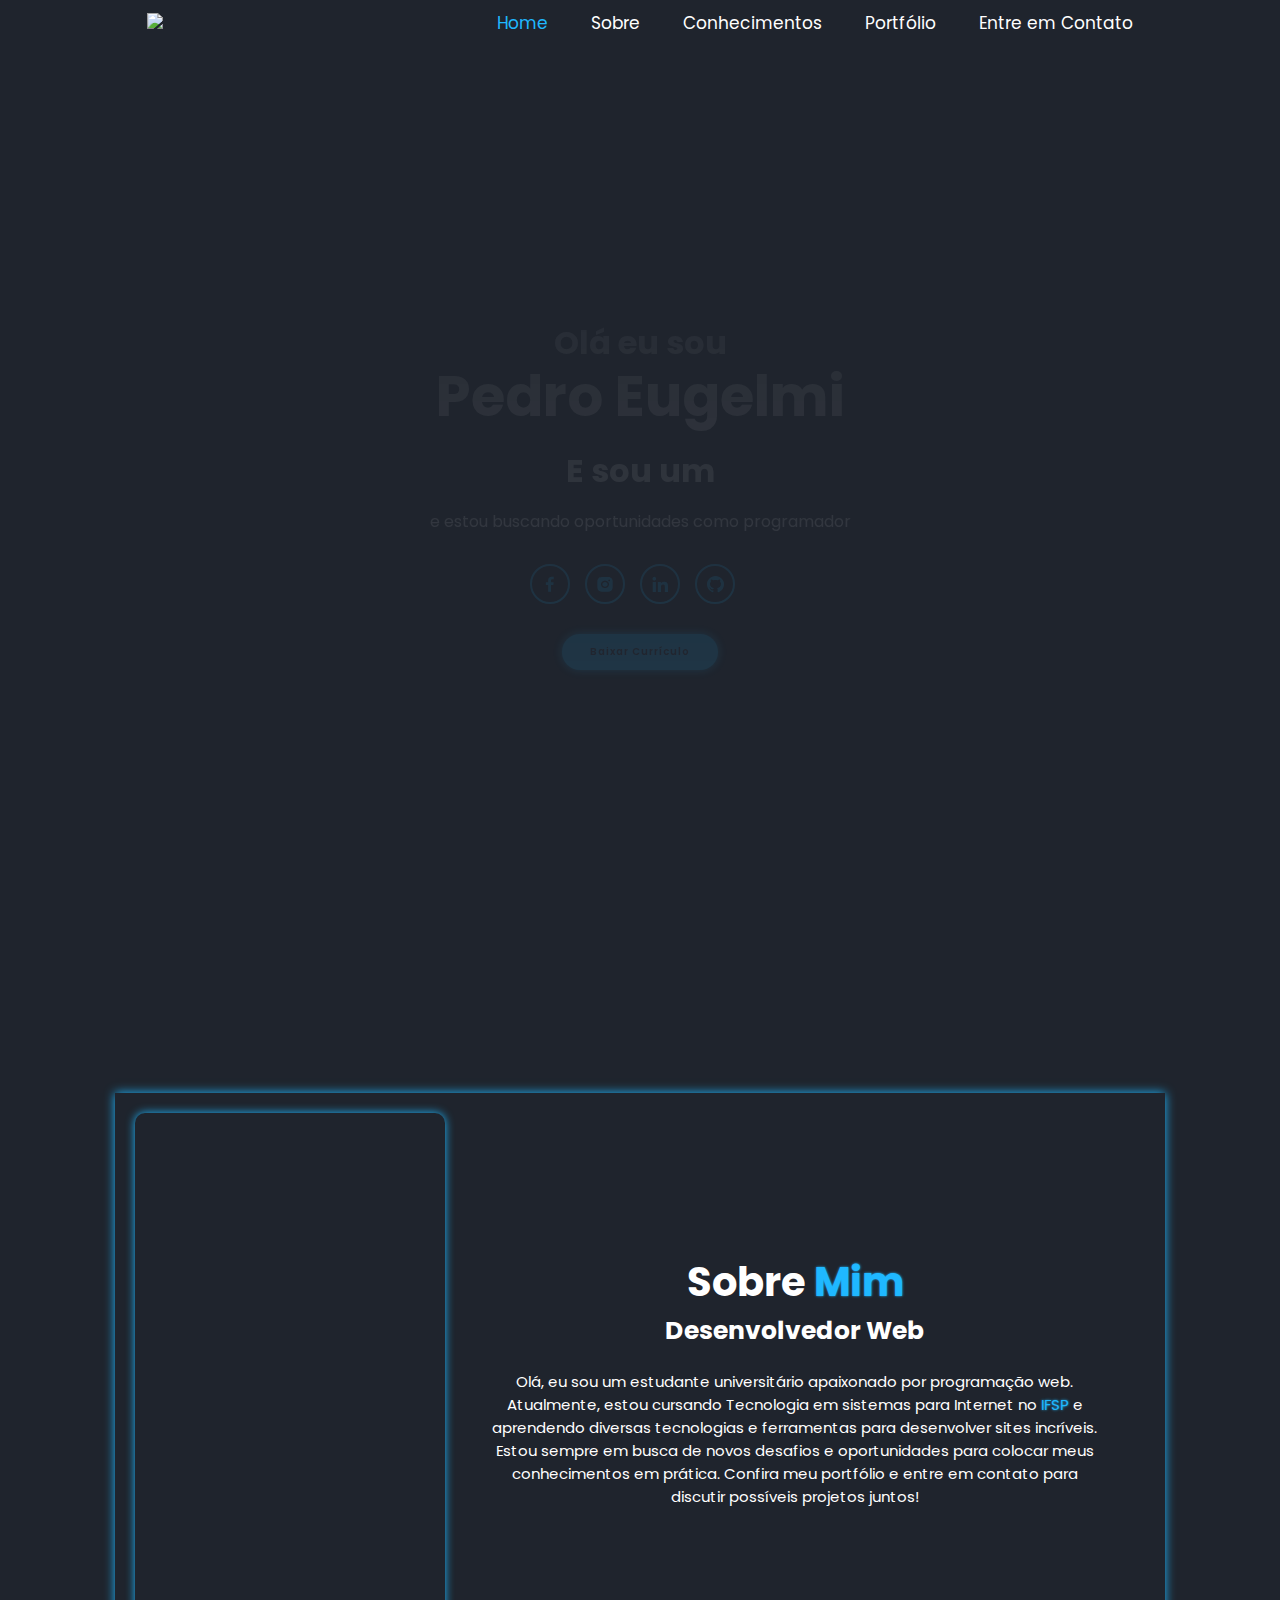
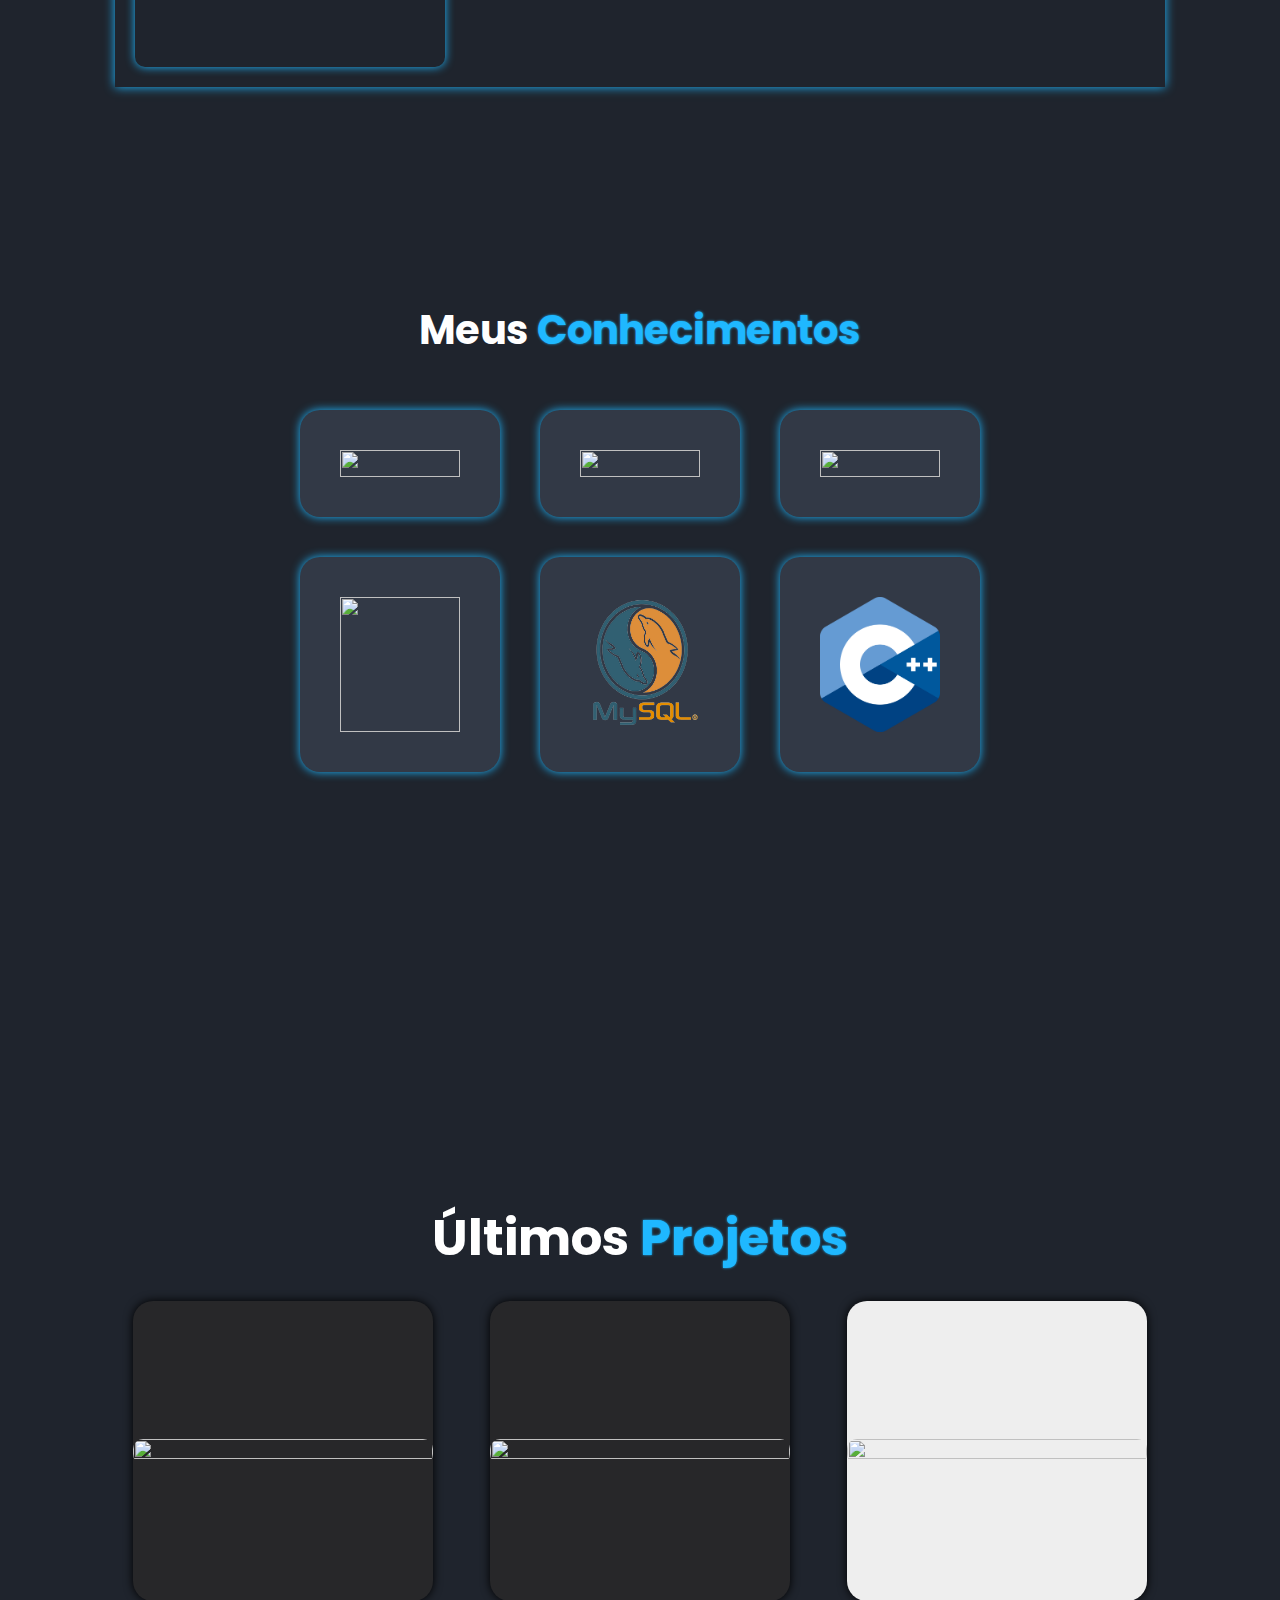
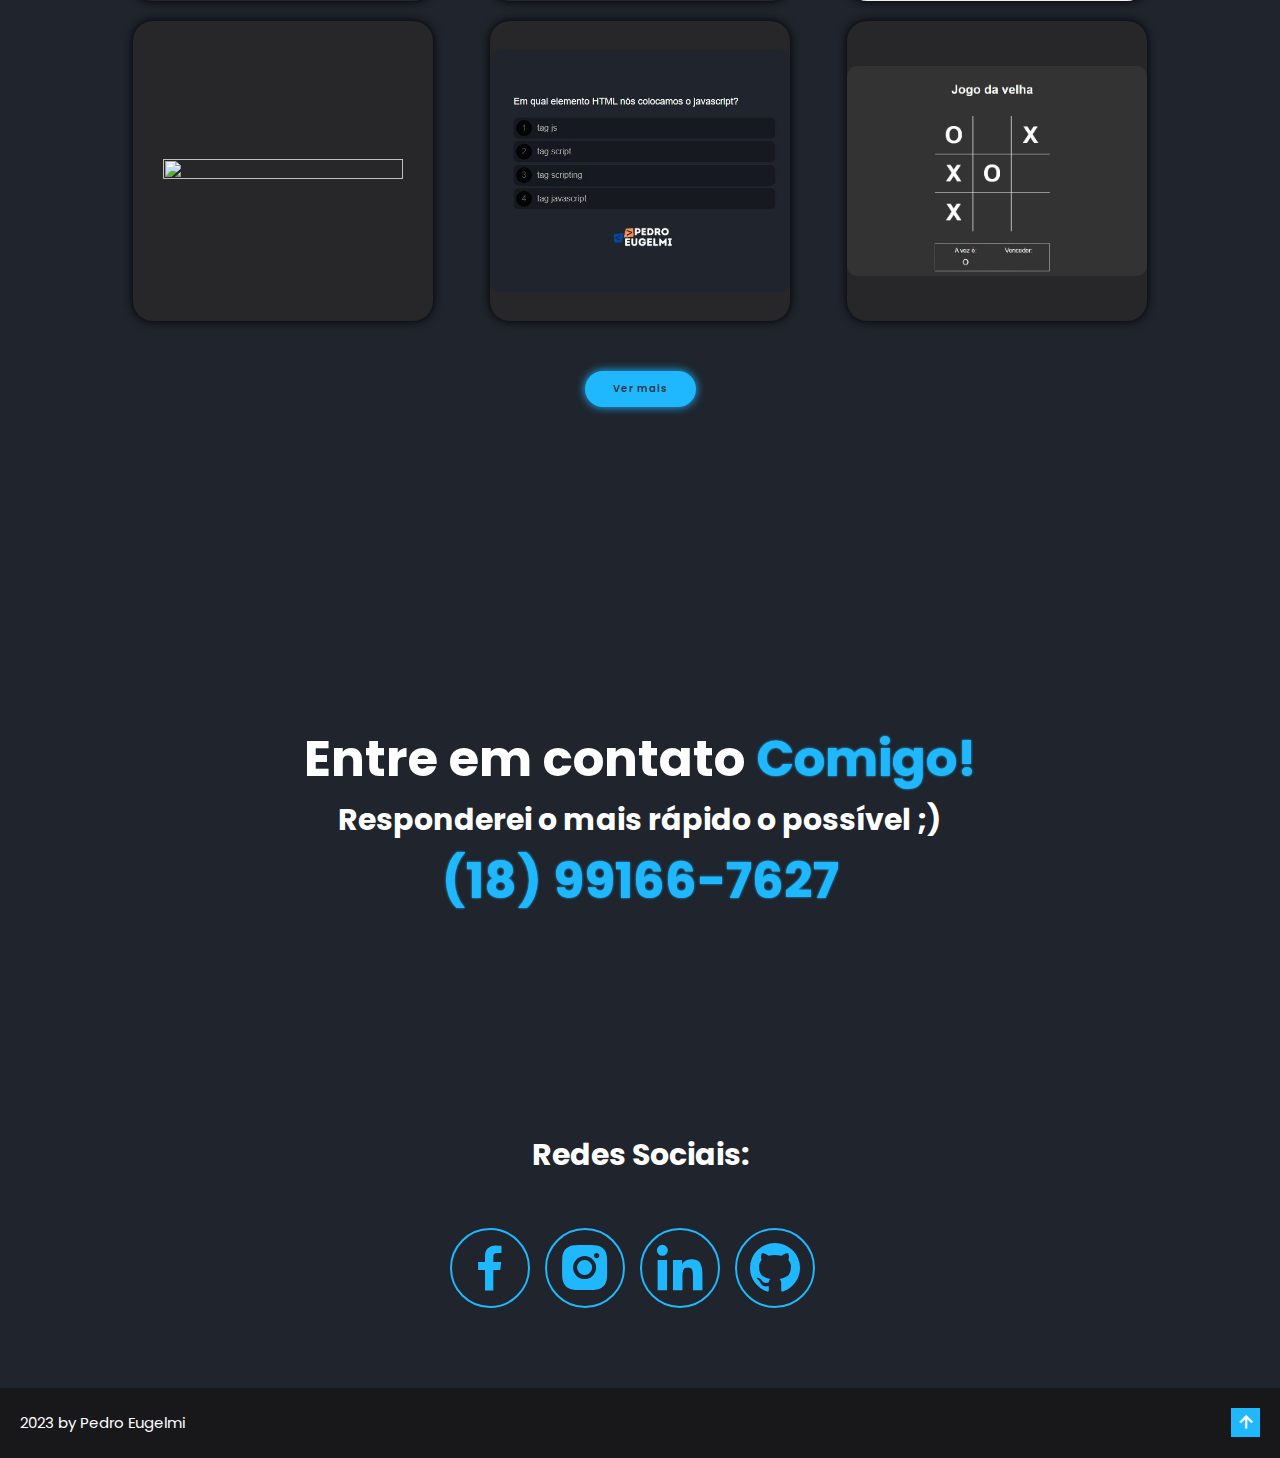
==== commit cf1d4dfa: "adding" ====
--- a/Portfolio/Index.html
+++ b/Portfolio/Index.html
@@ -40,7 +40,7 @@
                         
                     </div>
                 </div>    
-
+                   
               </div>
     <!--Header desing-->
 
@@ -264,7 +264,7 @@
 
 
     
-        <div data-key="3" style="background-color: rgb(231, 231, 238);" class="portfolio-box">
+        <div data-key="3" style="background-color: #EEE;" class="portfolio-box">
             <img src="Assets/siteimages/pizzaria/big.jpg">
             <div class="portfolio-layer">
                 <h4>Pizzaria com Javascript</h4>
@@ -284,27 +284,28 @@
         </div>
 
         <div  data-key="5" class="portfolio-box">
-            <img src="Assets/siteimages/weather/size.jpg">
-            <div class="portfolio-layer">
-                <h4>Api de Clima com Javascript</h4>
-                <p>Site que utiliza uma API de clima para dizer a temperatura, velocidade do vento, direção do vento e clima.
+            <img src="Assets/siteimages/quiz/quiz.jpeg">
+            <div class="portfolio-layer">
+                <h4>Quiz Javascript</h4>
+                <p>Quiz para testar seu conhecimento em Javascript! </br> feito com HTML, CSS & Javascript.
                    </p>
             </div>
             
         </div>
 
         <div data-key="6" class="portfolio-box">
-            <img src="Assets/siteimages/bateria/size.jpg">
-            <div class="portfolio-layer">
-                <h4>Bateria com composição JS</h4>
-                <p>Bateria com 9 sons distintos e uma parte para compor sua melodia </p>
+            <img src="Assets/siteimages/jogodavelha/jogodavelha.jpg">
+            <div class="portfolio-layer">
+                <h4>Jogo da Velha</h4>
+                <p>Clássico jogo da velha </br> feito com HTML, CSS & Javascript </p>
             
             </div>
 
         </div> 
         
         
-    </div><div class="button" style="display: none;">
+    </div>
+    <div class="button" style="display: none;">
             <a href="#" class="btn">Mais Projetos
             </a>
         </div>
--- a/Portfolio/style.css
+++ b/Portfolio/style.css
@@ -474,7 +474,7 @@
         word-wrap: break-word;}
     .popUpRight .content p
     { color: var(--text-color);
-      font-size: 2rem;
+      font-size: 1.5rem;
       margin-top: 2rem;
       word-wrap: break-word;
       text-align: left;}
@@ -507,7 +507,8 @@
     align-items: center;
     flex-wrap: wrap;
     padding: 2rem;
-    background-color:rgb(24, 24, 26);}
+    background-color:rgb(24, 24, 26);
+  margin-top: 50px;}
     .footer-text
     { font-size: 1.5rem;
       color: var(--text-color);}
